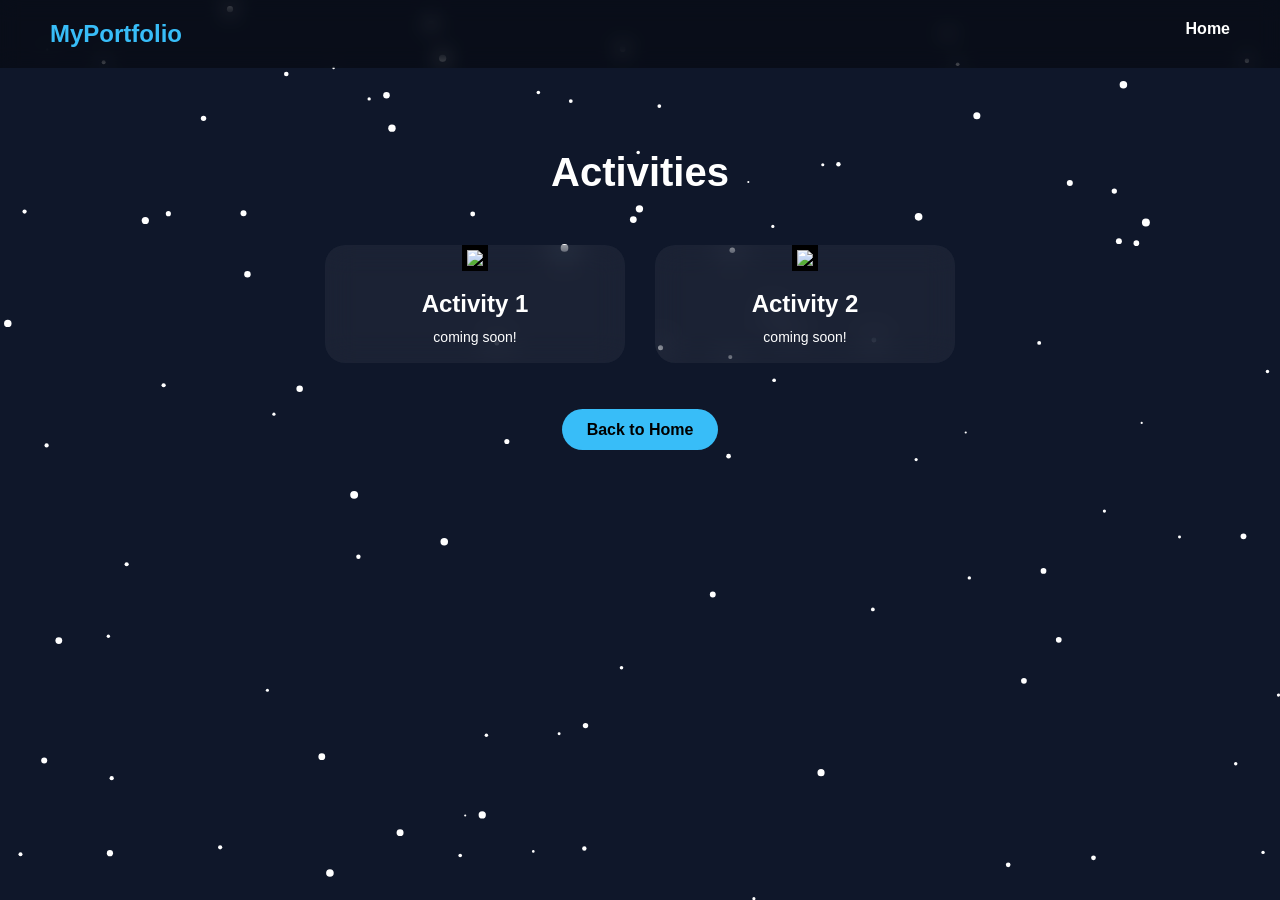
==== activities.html @ 758581cd "Add files via upload" ====
<!DOCTYPE html>
<html>
<head>
<title>Activities</title>
<link rel="stylesheet" href="style.css">
</head>

<body>

<canvas id="particles"></canvas>

<header>
<nav class="navbar">
<h2 class="logo">MyPortfolio</h2>
<ul>
<li><a href="index.html">Home</a></li>
</ul>
</nav>
</header>

<section class="subpage">

<h1 class="section-title">Activities</h1>

<div class="card-container">

<div class="preview-card">
<img src="images/act1.png">
<div class="preview-card-content">
<h2>Activity 1</h2>
<p>coming soon!</p>
</div>
</div>

<div class="preview-card">
<img src="images/act2.png">
<div class="preview-card-content">
<h2>Activity 2</h2>
<p>coming soon!</p>
</div>
</div>

</div>

<br>

<a href="index.html" class="btn">Back to Home</a>

</section>

<script src="script.js"></script>

</body>
</html>
---- style.css ----
*{margin:0;padding:0;box-sizing:border-box;font-family: 'Montserrat', sans-serif; scroll-behavior:smooth;}
body{background:#0f172a;color:white;overflow-x:hidden;}

/* Particles canvas */
#particles{position:fixed;top:0;left:0;width:100%;height:100%;z-index:-1;}

/* NAVBAR */
.navbar{display:flex;justify-content:space-between;padding:20px 50px;background:rgba(0,0,0,0.4);backdrop-filter:blur(10px);position:fixed;width:100%;z-index:100;}
.logo{color:#38bdf8;}
.navbar ul{display:flex;list-style:none;}
.navbar li{margin-left:25px;}
.navbar a{color:white;text-decoration:none;font-weight:bold;transition:.3s;}
.navbar a:hover{color:#38bdf8;}

/* HOME */
.home{height:100vh;display:flex;align-items:center;justify-content:space-around;padding:50px;}
.home-text h1{font-size:50px;}
.home-text span{color:#38bdf8;}
.home-text p{margin:20px 0;font-size:18px;}
.btn{background:#38bdf8;padding:12px 25px;border-radius:25px;text-decoration:none;color:black;font-weight:bold;transition:.3s;}
.btn:hover{transform:scale(1.05);}
.student-img{width:280px;border-radius:50%;border:6px solid #38bdf8;}

/* WORKS */
#works{padding:100px 50px;text-align:center;}
.section-title{font-size:40px;margin-bottom:50px;}
.card-container{display:flex;justify-content:center;flex-wrap:wrap;gap:30px;}
.card{width:250px;height:180px;background:rgba(255,255,255,0.05);backdrop-filter:blur(15px);border-radius:20px;display:flex;flex-direction:column;justify-content:center;align-items:center;text-decoration:none;color:white;transition:.4s;}
.card:hover{transform:translateY(-10px) scale(1.05);background:#38bdf8;color:black;}

/* SKILLS */
#skills{padding:100px 50px;text-align:center;}
.skills-container{max-width:700px;margin:auto;}
.skill{margin:20px 0;}
.skill h3{margin-bottom:5px;}
.skill-bar{width:100%;height:25px;background:rgba(255,255,255,0.1);border-radius:25px;}
.skill-progress{height:100%;background:#38bdf8;border-radius:25px;transition:1s;}

/* ABOUT */
#about{padding:100px 50px;text-align:center;}
.about-text{max-width:700px;margin:auto;font-size:18px;line-height:1.6;margin-bottom:20px;}
.socials a{margin:0 15px;display:inline-block;transition:.3s;}
.socials img{width:40px;}
.socials a:hover{transform:scale(1.2);}
/* SUBPAGE STYLING */
.subpage{padding:150px 50px;text-align:center;min-height:100vh;}
.card-container{display:flex;justify-content:center;flex-wrap:wrap;gap:30px;margin-bottom:40px;}
.card{width:250px;height:150px;background:rgba(255,255,255,0.05);backdrop-filter:blur(15px);border-radius:20px;display:flex;flex-direction:column;justify-content:center;align-items:center;transition:.4s;}
.card:hover{transform:translateY(-10px) scale(1.05);background:#38bdf8;color:black;}

.preview-card{
width:300px;
background:rgba(255,255,255,0.05);
border-radius:20px;
overflow:hidden;
backdrop-filter:blur(15px);
transition:.4s;
}

.preview-card img{
width:100%;
height:auto;
max-height:250px;
object-fit:contain;
background:#000;
padding:5px;
}

.preview-card-content{
padding:15px;
}

.preview-card h2{
margin-bottom:10px;
}

.preview-card p{
font-size:14px;
line-height:1.4;
}

.preview-card:hover{
transform:translateY(-10px) scale(1.05);
background:#38bdf8;
color:black;
}

.logo-container{
display:flex;
align-items:center;
gap:10px;
}

.site-logo{
width:40px;
height:40px;
object-fit:contain;
}

.logo-text{
color:#38bdf8;
font-weight:bold;
}

.site-logo{
width:40px;
transition:0.3s;
}

.site-logo:hover{
transform:scale(1.1);
filter:drop-shadow(0 0 8px #38bdf8);
}
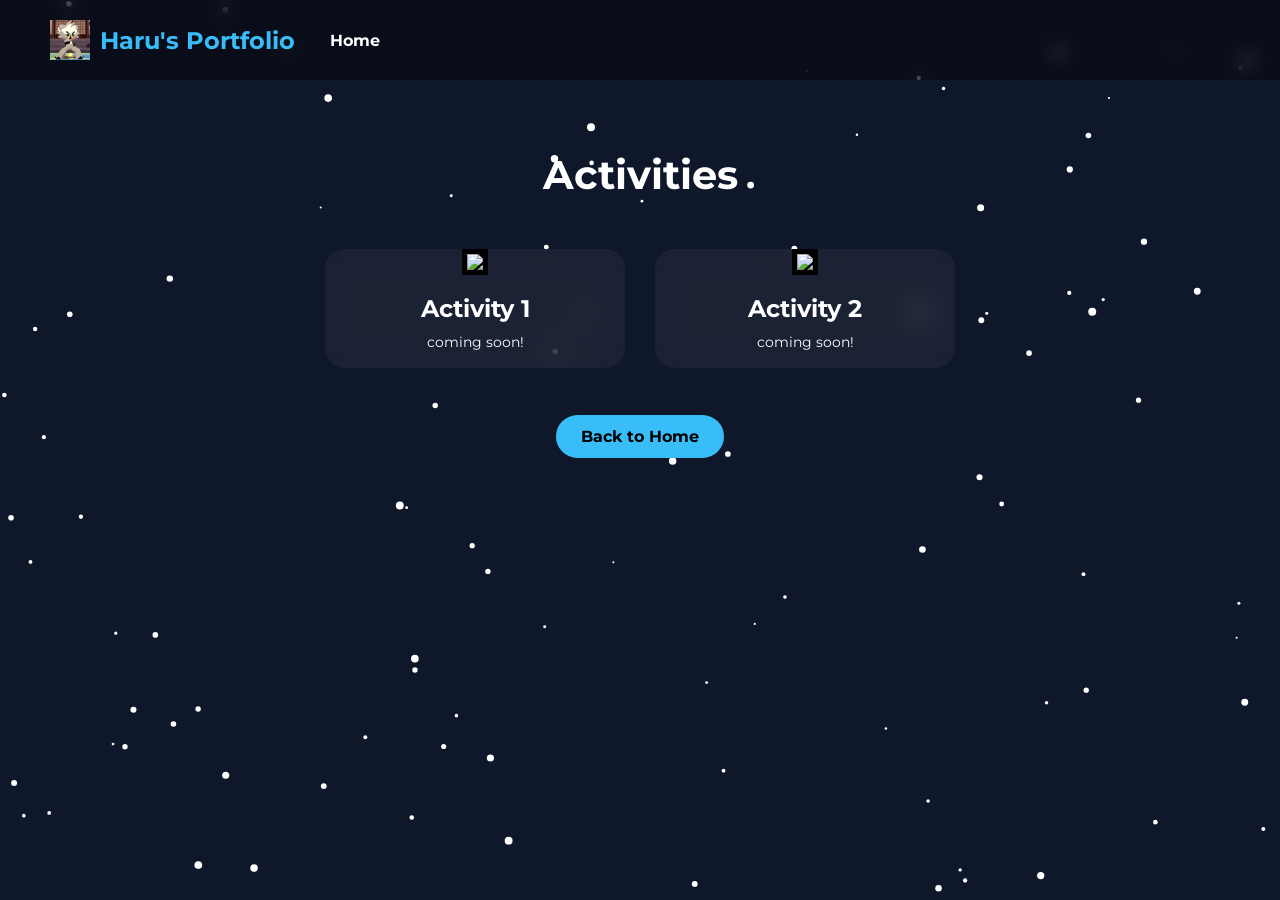
==== commit a31283fb: "Update logo and title in activities.html" ====
--- a/activities.html
+++ b/activities.html
@@ -1,6 +1,9 @@
 <!DOCTYPE html>
 <html>
 <head>
+   <link href="https://fonts.googleapis.com/css2?family=Montserrat:wght@400;600&display=swap" rel="stylesheet">
+<meta charset="UTF-8">
+<meta name="viewport" content="width=device-width, initial-scale=1.0">
 <title>Activities</title>
 <link rel="stylesheet" href="style.css">
 </head>
@@ -11,7 +14,9 @@
 
 <header>
 <nav class="navbar">
-<h2 class="logo">MyPortfolio</h2>
+  <div class="logo-container">
+<img src="images/logo.png" class="site-logo">
+<h2 class="logo">Haru's Portfolio</h2>
 <ul>
 <li><a href="index.html">Home</a></li>
 </ul>
@@ -51,4 +56,4 @@
 <script src="script.js"></script>
 
 </body>
-</html>+</html>
--- a/style.css
+++ b/style.css
@@ -38,7 +38,10 @@
 
 /* ABOUT */
 #about{padding:100px 50px;text-align:center;}
-.about-text{max-width:700px;margin:auto;font-size:18px;line-height:1.6;margin-bottom:20px;}
+.about-text {
+max-width: 400px;
+text-align: left;
+}
 .socials a{margin:0 15px;display:inline-block;transition:.3s;}
 .socials img{width:40px;}
 .socials a:hover{transform:scale(1.2);}
@@ -110,4 +113,33 @@
 .site-logo:hover{
 transform:scale(1.1);
 filter:drop-shadow(0 0 8px #38bdf8);
-}+}
+.about-container {
+display: flex;
+justify-content: center;
+align-items: flex-start;
+gap: 50px;
+flex-wrap: wrap;
+margin-top: 40px;
+}
+
+.about-details {
+background: rgba(255,255,255,0.05);
+padding: 20px;
+border-radius: 15px;
+list-style: none;
+min-width: 250px;
+text-align: left;
+backdrop-filter: blur(10px);
+}
+
+.about-details li {
+margin: 10px 0;
+font-size: 15px;
+border-bottom: 1px solid rgba(255,255,255,0.1);
+padding-bottom: 5px;
+}
+
+.about-details strong {
+color: #38bdf8;
+}
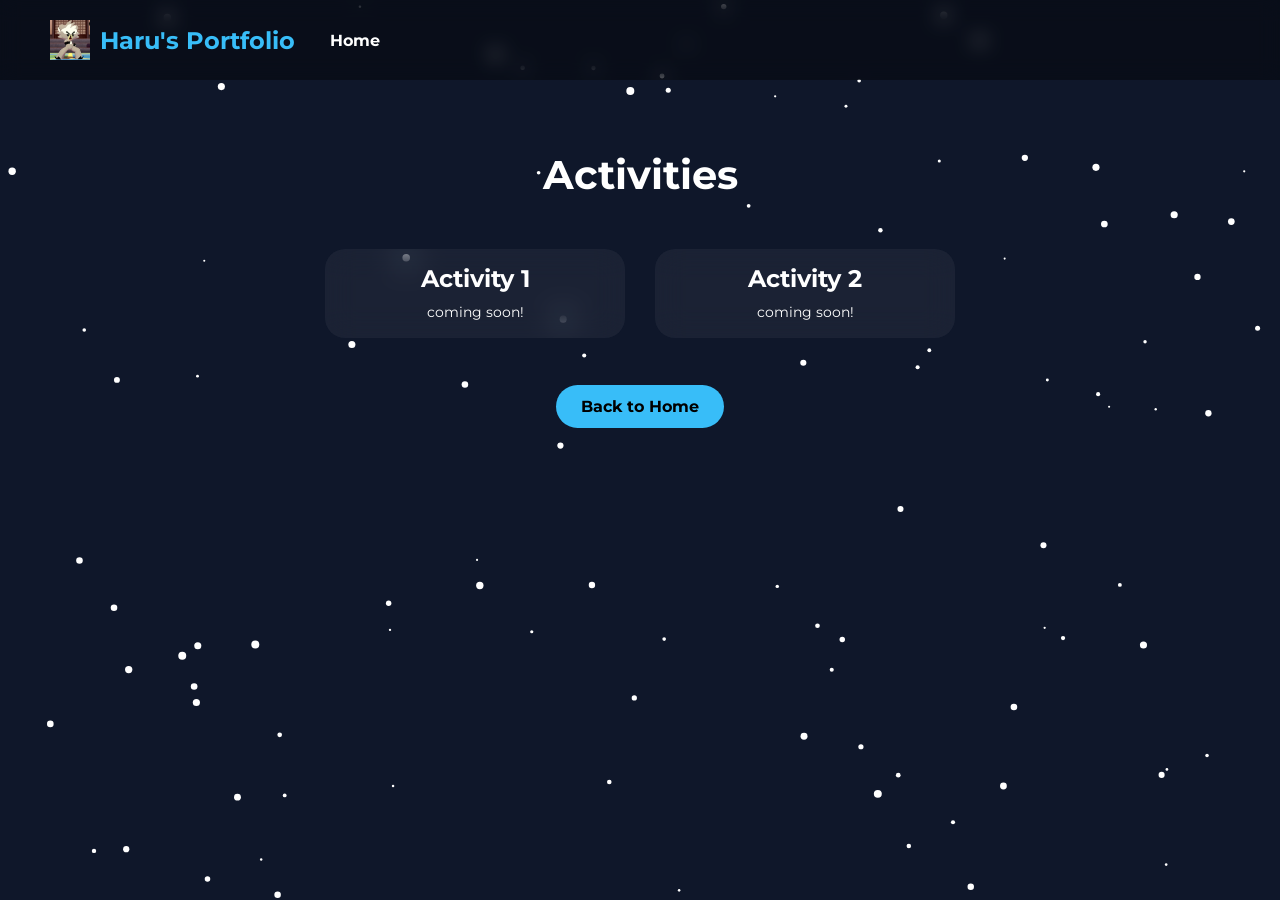
==== commit bc5d6698: "Update image source paths in activities.html" ====
--- a/activities.html
+++ b/activities.html
@@ -30,7 +30,7 @@
 <div class="card-container">
 
 <div class="preview-card">
-<img src="images/act1.png">
+  <!-- img src img/act1.png -->
 <div class="preview-card-content">
 <h2>Activity 1</h2>
 <p>coming soon!</p>
@@ -38,7 +38,7 @@
 </div>
 
 <div class="preview-card">
-<img src="images/act2.png">
+  <!-- img src img/act2.png -->
 <div class="preview-card-content">
 <h2>Activity 2</h2>
 <p>coming soon!</p>
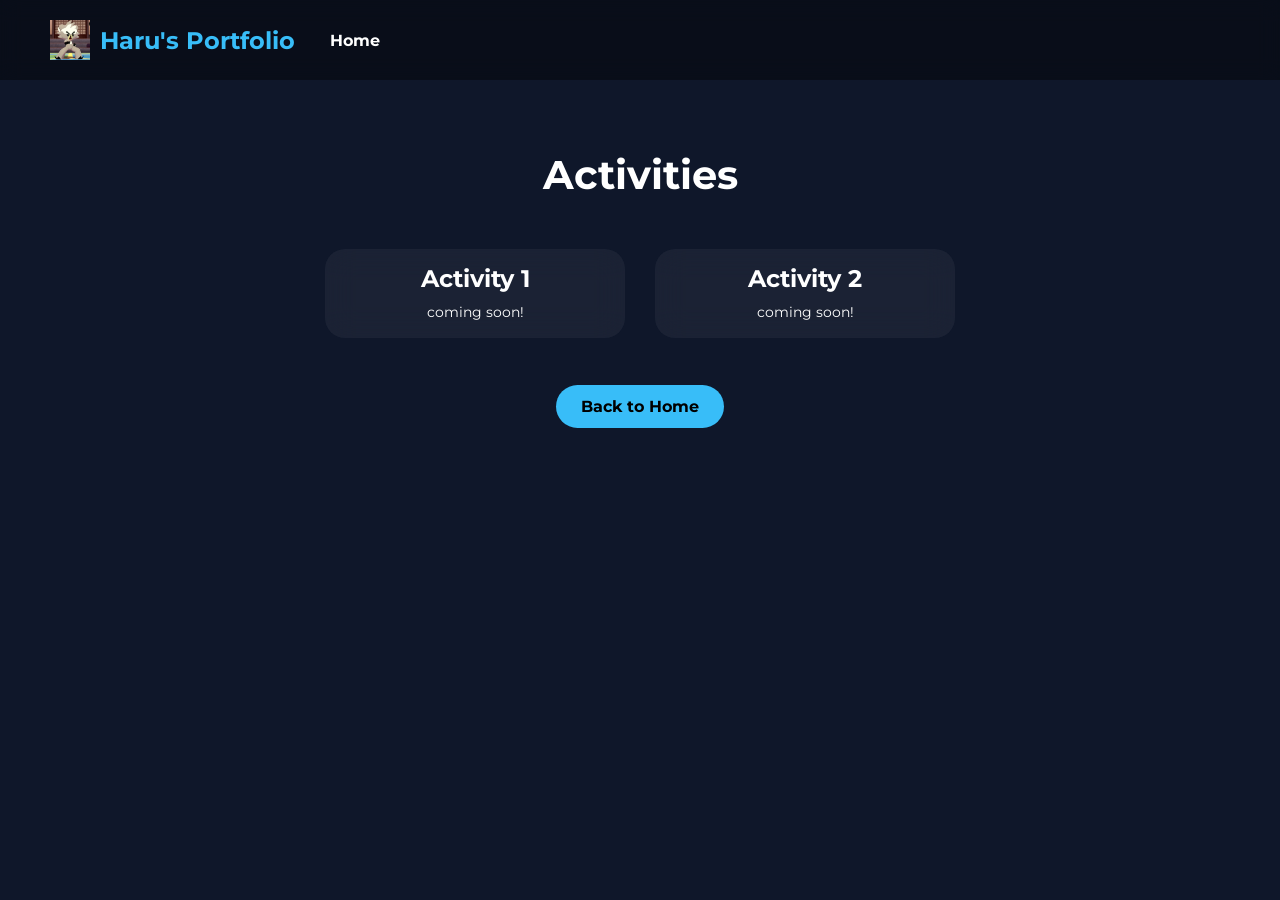
==== commit fa0bfc81: "Remove particles canvas element from activities.html Removed the canvas element for particles from t" ====
--- a/activities.html
+++ b/activities.html
@@ -9,8 +9,6 @@
 </head>
 
 <body>
-
-<canvas id="particles"></canvas>
 
 <header>
 <nav class="navbar">
